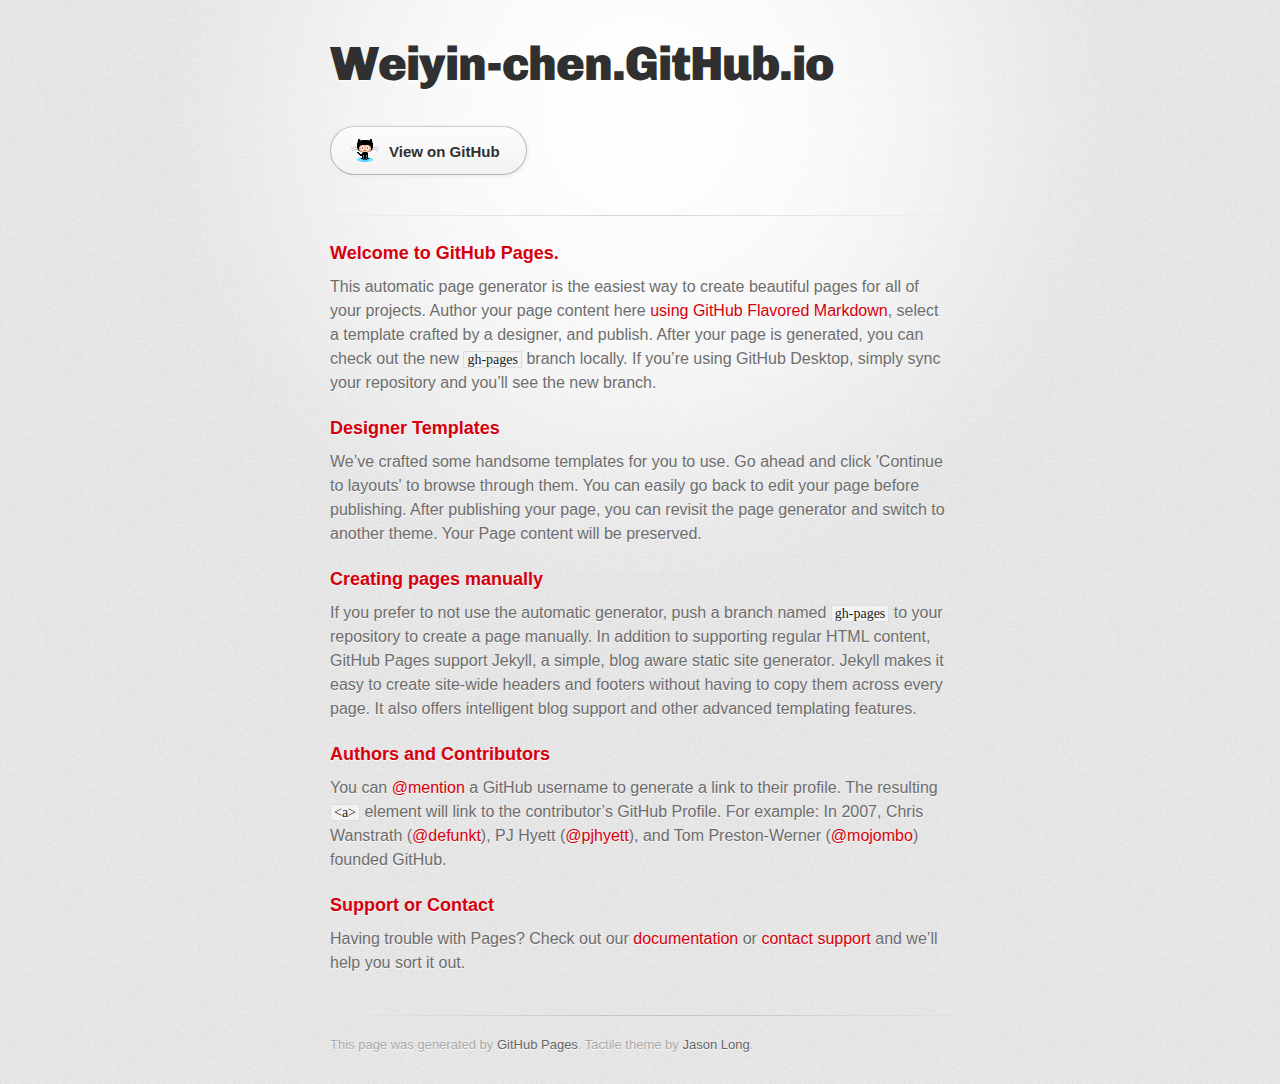
==== index.html @ 2c18babb "Replace master branch with page content via GitHub" ====
<!DOCTYPE html>
<html>
  <head>
    <meta charset='utf-8'>
    <meta http-equiv="X-UA-Compatible" content="chrome=1">
    <link href='https://fonts.googleapis.com/css?family=Chivo:900' rel='stylesheet' type='text/css'>
    <link rel="stylesheet" type="text/css" href="stylesheets/stylesheet.css" media="screen">
    <link rel="stylesheet" type="text/css" href="stylesheets/github-dark.css" media="screen">
    <link rel="stylesheet" type="text/css" href="stylesheets/print.css" media="print">
    <!--[if lt IE 9]>
    <script src="//html5shiv.googlecode.com/svn/trunk/html5.js"></script>
    <![endif]-->
    <title>Weiyin-chen.GitHub.io by Weiyin-Chen</title>
  </head>

  <body>
    <div id="container">
      <div class="inner">

        <header>
          <h1>Weiyin-chen.GitHub.io</h1>
          <h2></h2>
        </header>

        <section id="downloads" class="clearfix">
          <a href="https://github.com/Weiyin-Chen" id="view-on-github" class="button"><span>View on GitHub</span></a>
        </section>

        <hr>

        <section id="main_content">
          <h3>
<a id="welcome-to-github-pages" class="anchor" href="#welcome-to-github-pages" aria-hidden="true"><span aria-hidden="true" class="octicon octicon-link"></span></a>Welcome to GitHub Pages.</h3>

<p>This automatic page generator is the easiest way to create beautiful pages for all of your projects. Author your page content here <a href="https://guides.github.com/features/mastering-markdown/">using GitHub Flavored Markdown</a>, select a template crafted by a designer, and publish. After your page is generated, you can check out the new <code>gh-pages</code> branch locally. If you’re using GitHub Desktop, simply sync your repository and you’ll see the new branch.</p>

<h3>
<a id="designer-templates" class="anchor" href="#designer-templates" aria-hidden="true"><span aria-hidden="true" class="octicon octicon-link"></span></a>Designer Templates</h3>

<p>We’ve crafted some handsome templates for you to use. Go ahead and click 'Continue to layouts' to browse through them. You can easily go back to edit your page before publishing. After publishing your page, you can revisit the page generator and switch to another theme. Your Page content will be preserved.</p>

<h3>
<a id="creating-pages-manually" class="anchor" href="#creating-pages-manually" aria-hidden="true"><span aria-hidden="true" class="octicon octicon-link"></span></a>Creating pages manually</h3>

<p>If you prefer to not use the automatic generator, push a branch named <code>gh-pages</code> to your repository to create a page manually. In addition to supporting regular HTML content, GitHub Pages support Jekyll, a simple, blog aware static site generator. Jekyll makes it easy to create site-wide headers and footers without having to copy them across every page. It also offers intelligent blog support and other advanced templating features.</p>

<h3>
<a id="authors-and-contributors" class="anchor" href="#authors-and-contributors" aria-hidden="true"><span aria-hidden="true" class="octicon octicon-link"></span></a>Authors and Contributors</h3>

<p>You can <a href="https://help.github.com/articles/basic-writing-and-formatting-syntax/#mentioning-users-and-teams" class="user-mention">@mention</a> a GitHub username to generate a link to their profile. The resulting <code>&lt;a&gt;</code> element will link to the contributor’s GitHub Profile. For example: In 2007, Chris Wanstrath (<a href="https://github.com/defunkt" class="user-mention">@defunkt</a>), PJ Hyett (<a href="https://github.com/pjhyett" class="user-mention">@pjhyett</a>), and Tom Preston-Werner (<a href="https://github.com/mojombo" class="user-mention">@mojombo</a>) founded GitHub.</p>

<h3>
<a id="support-or-contact" class="anchor" href="#support-or-contact" aria-hidden="true"><span aria-hidden="true" class="octicon octicon-link"></span></a>Support or Contact</h3>

<p>Having trouble with Pages? Check out our <a href="https://help.github.com/pages">documentation</a> or <a href="https://github.com/contact">contact support</a> and we’ll help you sort it out.</p>
        </section>

        <footer>
          This page was generated by <a href="https://pages.github.com">GitHub Pages</a>. Tactile theme by <a href="https://twitter.com/jasonlong">Jason Long</a>.
        </footer>

        
      </div>
    </div>
  </body>
</html>
---- stylesheets/stylesheet.css ----
/* http://meyerweb.com/eric/tools/css/reset/
   v2.0 | 20110126
   License: none (public domain)
*/
html, body, div, span, applet, object, iframe,
h1, h2, h3, h4, h5, h6, p, blockquote, pre,
a, abbr, acronym, address, big, cite, code,
del, dfn, em, img, ins, kbd, q, s, samp,
small, strike, strong, sub, sup, tt, var,
b, u, i, center,
dl, dt, dd, ol, ul, li,
fieldset, form, label, legend,
table, caption, tbody, tfoot, thead, tr, th, td,
article, aside, canvas, details, embed,
figure, figcaption, footer, header, hgroup,
menu, nav, output, ruby, section, summary,
time, mark, audio, video {
	padding: 0;
	margin: 0;
	font: inherit;
	font-size: 100%;
	vertical-align: baseline;
	border: 0;
}
/* HTML5 display-role reset for older browsers */
article, aside, details, figcaption, figure,
footer, header, hgroup, menu, nav, section {
	display: block;
}
body {
	line-height: 1;
}
ol, ul {
	list-style: none;
}
blockquote, q {
	quotes: none;
}
blockquote:before, blockquote:after,
q:before, q:after {
	content: '';
	content: none;
}
table {
	border-spacing: 0;
	border-collapse: collapse;
}

/* LAYOUT STYLES */
body {
  font-family: 'Helvetica Neue', Helvetica, Arial, serif;
  font-size: 1em;
  line-height: 1.5;
  color: #6d6d6d;
  text-shadow: 0 1px 0 rgba(255, 255, 255, 0.8);
  background: #e7e7e7 url(../images/body-bg.png) 0 0 repeat;
}

a {
  color: #d5000d;
}
a:hover {
  color: #c5000c;
}

header {
  padding-top: 35px;
  padding-bottom: 25px;
}

header h1 {
  font-family: 'Chivo', 'Helvetica Neue', Helvetica, Arial, serif;
  font-size: 48px; font-weight: 900;
  line-height: 1.2;
  color: #303030;
  letter-spacing: -1px;
}

header h2 {
  font-size: 24px;
  font-weight: normal;
  line-height: 1.3;
  color: #aaa;
  letter-spacing: -1px;
}

#container {
  min-height: 595px;
  background: transparent url(../images/highlight-bg.jpg) 50% 0 no-repeat;
}

.inner {
  width: 620px;
  margin: 0 auto;
}

#container .inner img {
  max-width: 100%;
}

#downloads {
  margin-bottom: 40px;
}

a.button {
  display: block;
  float: left;
  width: 179px;
  padding: 12px 8px 12px 8px;
  margin-right: 14px;
  font-size: 15px;
  font-weight: bold;
  line-height: 25px;
  color: #303030;
  background: #fdfdfd; /* Old browsers */
  background: -moz-linear-gradient(top,  #fdfdfd 0%, #f2f2f2 100%); /* FF3.6+ */
  background: -webkit-gradient(linear, left top, left bottom, color-stop(0%,#fdfdfd), color-stop(100%,#f2f2f2)); /* Chrome,Safari4+ */
  background: -webkit-linear-gradient(top,  #fdfdfd 0%,#f2f2f2 100%); /* Chrome10+,Safari5.1+ */
  background: -o-linear-gradient(top,  #fdfdfd 0%,#f2f2f2 100%); /* Opera 11.10+ */
  background: -ms-linear-gradient(top,  #fdfdfd 0%,#f2f2f2 100%); /* IE10+ */
  background: linear-gradient(top,  #fdfdfd 0%,#f2f2f2 100%); /* W3C */
  filter: progid:DXImageTransform.Microsoft.gradient( startColorstr='#fdfdfd', endColorstr='#f2f2f2',GradientType=0 ); /* IE6-9 */
  border-top: solid 1px #cbcbcb;
  border-right: solid 1px #b7b7b7;
  border-bottom: solid 1px #b3b3b3;
  border-left: solid 1px #b7b7b7;
  border-radius: 30px;
  -webkit-box-shadow: 10px 10px 5px #888;
  -moz-box-shadow: 10px 10px 5px #888;
  box-shadow: 0px 1px 5px #e8e8e8;
  -moz-border-radius: 30px;
  -webkit-border-radius: 30px;
}
a.button:hover {
  background: #fafafa; /* Old browsers */
  background: -moz-linear-gradient(top,  #fdfdfd 0%, #f6f6f6 100%); /* FF3.6+ */
  background: -webkit-gradient(linear, left top, left bottom, color-stop(0%,#fdfdfd), color-stop(100%,#f6f6f6)); /* Chrome,Safari4+ */
  background: -webkit-linear-gradient(top,  #fdfdfd 0%,#f6f6f6 100%); /* Chrome10+,Safari5.1+ */
  background: -o-linear-gradient(top,  #fdfdfd 0%,#f6f6f6 100%); /* Opera 11.10+ */
  background: -ms-linear-gradient(top,  #fdfdfd 0%,#f6f6f6 100%); /* IE10+ */
  background: linear-gradient(top,  #fdfdfd 0%,#f6f6f6, 100%); /* W3C */
  filter: progid:DXImageTransform.Microsoft.gradient( startColorstr='#fdfdfd', endColorstr='#f6f6f6',GradientType=0 ); /* IE6-9 */
  border-top: solid 1px #b7b7b7;
  border-right: solid 1px #b3b3b3;
  border-bottom: solid 1px #b3b3b3;
  border-left: solid 1px #b3b3b3;
}

a.button span {
  display: block;
  height: 23px;
  padding-left: 50px;
}

#download-zip span {
  background: transparent url(../images/zip-icon.png) 12px 50% no-repeat;
}
#download-tar-gz span {
  background: transparent url(../images/tar-gz-icon.png) 12px 50% no-repeat;
}
#view-on-github span {
  background: transparent url(../images/octocat-icon.png) 12px 50% no-repeat;
}
#view-on-github {
  margin-right: 0;
}

code, pre {
  margin-bottom: 30px;
  font-family: Monaco, "Bitstream Vera Sans Mono", "Lucida Console", Terminal;
  font-size: 14px;
  color: #222;
}

code {
  padding: 0 3px;
  background-color: #f2f2f2;
  border: solid 1px #ddd;
}

pre {
  padding: 20px;
  overflow: auto;
  color: #f2f2f2;
  text-shadow: none;
  background: #303030;
}
pre code {
  padding: 0;
  color: #f2f2f2;
  background-color: #303030;
  border: none;
}

ul, ol, dl {
  margin-bottom: 20px;
}


/* COMMON STYLES */

hr {
  height: 1px;
  padding-bottom: 1em;
  margin-top: 1em;
  line-height: 1px;
  background: transparent url('../images/hr.png') 50% 0 no-repeat;
  border: none;
}

strong {
  font-weight: bold;
}

em {
  font-style: italic;
}

table {
  width: 100%;
  border: 1px solid #ebebeb;
}

th {
  font-weight: 500;
}

td {
  font-weight: 300;
  text-align: center;
  border: 1px solid #ebebeb;
}

form {
  padding: 20px;
  background: #f2f2f2;

}


/* GENERAL ELEMENT TYPE STYLES */

h1 {
  font-size: 32px;
}

h2 {
  margin-bottom: 8px;
  font-size: 22px;
  font-weight: bold;
  color: #303030;
}

h3 {
  margin-bottom: 8px;
  font-size: 18px;
  font-weight: bold;
  color: #d5000d;
}

h4 {
  font-size: 16px;
  font-weight: bold;
  color: #303030;
}

h5 {
  font-size: 1em;
  color: #303030;
}

h6 {
  font-size: .8em;
  color: #303030;
}

p {
  margin-bottom: 20px;
  font-weight: 300;
}

a {
  text-decoration: none;
}

p a {
  font-weight: 400;
}

blockquote {
  padding: 0 0 0 30px;
  margin-bottom: 20px;
  font-size: 1.6em;
  border-left: 10px solid #e9e9e9;
}

ul li {
  list-style-position: inside;
  list-style: disc;
  padding-left: 20px;
}

ol li {
  list-style-position: inside;
  list-style: decimal;
  padding-left: 3px;
}

dl dt {
  color: #303030;
}

footer {
  padding-top: 20px;
  padding-bottom: 30px;
  margin-top: 40px;
  font-size: 13px;
  color: #aaa;
  background: transparent url('../images/hr.png') 0 0 no-repeat;
}

footer a {
  color: #666;
}
footer a:hover {
  color: #444;
}

/* MISC */
.clearfix:after {
  display: block;
  height: 0;
  clear: both;
  visibility: hidden;
  content: '.';
}

.clearfix {display: inline-block;}
* html .clearfix {height: 1%;}
.clearfix {display: block;}

/* #Media Queries
================================================== */

/* Smaller than standard 960 (devices and browsers) */
@media only screen and (max-width: 959px) { }

/* Tablet Portrait size to standard 960 (devices and browsers) */
@media only screen and (min-width: 768px) and (max-width: 959px) { }

/* All Mobile Sizes (devices and browser) */
@media only screen and (max-width: 767px) {
  header {
    padding-top: 10px;
    padding-bottom: 10px;
  }
  #downloads {
    margin-bottom: 25px;
  }
  #download-zip, #download-tar-gz {
    display: none;
  }
  .inner {
    width: 94%;
    margin: 0 auto;
  }
}

/* Mobile Landscape Size to Tablet Portrait (devices and browsers) */
@media only screen and (min-width: 480px) and (max-width: 767px) { }

/* Mobile Portrait Size to Mobile Landscape Size (devices and browsers) */
@media only screen and (max-width: 479px) { }
---- stylesheets/github-dark.css ----
/*
The MIT License (MIT)

Copyright (c) 2015 GitHub, Inc.

Permission is hereby granted, free of charge, to any person obtaining a copy
of this software and associated documentation files (the "Software"), to deal
in the Software without restriction, including without limitation the rights
to use, copy, modify, merge, publish, distribute, sublicense, and/or sell
copies of the Software, and to permit persons to whom the Software is
furnished to do so, subject to the following conditions:

The above copyright notice and this permission notice shall be included in all
copies or substantial portions of the Software.

THE SOFTWARE IS PROVIDED "AS IS", WITHOUT WARRANTY OF ANY KIND, EXPRESS OR
IMPLIED, INCLUDING BUT NOT LIMITED TO THE WARRANTIES OF MERCHANTABILITY,
FITNESS FOR A PARTICULAR PURPOSE AND NONINFRINGEMENT. IN NO EVENT SHALL THE
AUTHORS OR COPYRIGHT HOLDERS BE LIABLE FOR ANY CLAIM, DAMAGES OR OTHER
LIABILITY, WHETHER IN AN ACTION OF CONTRACT, TORT OR OTHERWISE, ARISING FROM,
OUT OF OR IN CONNECTION WITH THE SOFTWARE OR THE USE OR OTHER DEALINGS IN THE
SOFTWARE.

*/

.pl-c /* comment */ {
  color: #969896;
}

.pl-c1      /* constant, markup.raw, meta.diff.header, meta.module-reference, meta.property-name, support, support.constant, support.variable, variable.other.constant */,
.pl-s .pl-v /* string variable */ {
  color: #0099cd;
}

.pl-e  /* entity */,
.pl-en /* entity.name */ {
  color: #9774cb;
}

.pl-s .pl-s1 /* string source */,
.pl-smi      /* storage.modifier.import, storage.modifier.package, storage.type.java, variable.other, variable.parameter.function */ {
  color: #ddd;
}

.pl-ent /* entity.name.tag */ {
  color: #7bcc72;
}

.pl-k /* keyword, storage, storage.type */ {
  color: #cc2372;
}

.pl-pds              /* punctuation.definition.string, string.regexp.character-class */,
.pl-s                /* string */,
.pl-s .pl-pse .pl-s1 /* string punctuation.section.embedded source */,
.pl-sr               /* string.regexp */,
.pl-sr .pl-cce       /* string.regexp constant.character.escape */,
.pl-sr .pl-sra       /* string.regexp string.regexp.arbitrary-repitition */,
.pl-sr .pl-sre       /* string.regexp source.ruby.embedded */ {
  color: #3c66e2;
}

.pl-v /* variable */ {
  color: #fb8764;
}

.pl-id /* invalid.deprecated */ {
  color: #e63525;
}

.pl-ii /* invalid.illegal */ {
  background-color: #e63525;
  color: #f8f8f8;
}

.pl-sr .pl-cce /* string.regexp constant.character.escape */ {
  color: #7bcc72;
  font-weight: bold;
}

.pl-ml /* markup.list */ {
  color: #c26b2b;
}

.pl-mh        /* markup.heading */,
.pl-mh .pl-en /* markup.heading entity.name */,
.pl-ms        /* meta.separator */ {
  color: #264ec5;
  font-weight: bold;
}

.pl-mq /* markup.quote */ {
  color: #00acac;
}

.pl-mi /* markup.italic */ {
  color: #ddd;
  font-style: italic;
}

.pl-mb /* markup.bold */ {
  color: #ddd;
  font-weight: bold;
}

.pl-md /* markup.deleted, meta.diff.header.from-file */ {
  background-color: #ffecec;
  color: #bd2c00;
}

.pl-mi1 /* markup.inserted, meta.diff.header.to-file */ {
  background-color: #eaffea;
  color: #55a532;
}

.pl-mdr /* meta.diff.range */ {
  color: #9774cb;
  font-weight: bold;
}

.pl-mo /* meta.output */ {
  color: #264ec5;
}
---- stylesheets/print.css ----
html, body, div, span, applet, object, iframe,
h1, h2, h3, h4, h5, h6, p, blockquote, pre,
a, abbr, acronym, address, big, cite, code,
del, dfn, em, img, ins, kbd, q, s, samp,
small, strike, strong, sub, sup, tt, var,
b, u, i, center,
dl, dt, dd, ol, ul, li,
fieldset, form, label, legend,
table, caption, tbody, tfoot, thead, tr, th, td,
article, aside, canvas, details, embed,
figure, figcaption, footer, header, hgroup,
menu, nav, output, ruby, section, summary,
time, mark, audio, video {
  padding: 0;
  margin: 0;
  font: inherit;
  font-size: 100%;
  vertical-align: baseline;
  border: 0;
}
/* HTML5 display-role reset for older browsers */
article, aside, details, figcaption, figure,
footer, header, hgroup, menu, nav, section {
  display: block;
}
body {
  line-height: 1;
}
ol, ul {
  list-style: none;
}
blockquote, q {
  quotes: none;
}
blockquote:before, blockquote:after,
q:before, q:after {
  content: '';
  content: none;
}
table {
  border-spacing: 0;
  border-collapse: collapse;
}
body {
  font-family: 'Helvetica Neue', Helvetica, Arial, serif;
  font-size: 13px;
  line-height: 1.5;
  color: #000;
}

a {
  font-weight: bold;
  color: #d5000d;
}

header {
  padding-top: 35px;
  padding-bottom: 10px;
}

header h1 {
  font-size: 48px;
  font-weight: bold;
  line-height: 1.2;
  color: #303030;
  letter-spacing: -1px;
}

header h2 {
  font-size: 24px;
  font-weight: normal;
  line-height: 1.3;
  color: #aaa;
  letter-spacing: -1px;
}
#downloads {
  display: none;
}
#main_content {
  padding-top: 20px;
}

code, pre {
  margin-bottom: 30px;
  font-family: Monaco, "Bitstream Vera Sans Mono", "Lucida Console", Terminal;
  font-size: 12px;
  color: #222;
}

code {
  padding: 0 3px;
}

pre {
  padding: 20px;
  overflow: auto;
  border: solid 1px #ddd;
}
pre code {
  padding: 0;
}

ul, ol, dl {
  margin-bottom: 20px;
}


/* COMMON STYLES */

table {
  width: 100%;
  border: 1px solid #ebebeb;
}

th {
  font-weight: 500;
}

td {
  font-weight: 300;
  text-align: center;
  border: 1px solid #ebebeb;
}

form {
  padding: 20px;
  background: #f2f2f2;

}


/* GENERAL ELEMENT TYPE STYLES */

h1 {
  font-size: 2.8em;
}

h2 {
  margin-bottom: 8px;
  font-size: 22px;
  font-weight: bold;
  color: #303030;
}

h3 {
  margin-bottom: 8px;
  font-size: 18px;
  font-weight: bold;
  color: #d5000d;
}

h4 {
  font-size: 16px;
  font-weight: bold;
  color: #303030;
}

h5 {
  font-size: 1em;
  color: #303030;
}

h6 {
  font-size: .8em;
  color: #303030;
}

p {
  margin-bottom: 20px;
  font-weight: 300;
}

a {
  text-decoration: none;
}

p a {
  font-weight: 400;
}

blockquote {
  padding: 0 0 0 30px;
  margin-bottom: 20px;
  font-size: 1.6em;
  border-left: 10px solid #e9e9e9;
}

ul li {
  list-style-position: inside;
  list-style: disc;
  padding-left: 20px;
}

ol li {
  list-style-position: inside;
  list-style: decimal;
  padding-left: 3px;
}

dl dd {
  font-style: italic;
  font-weight: 100;
}

footer {
  padding-top: 20px;
  padding-bottom: 30px;
  margin-top: 40px;
  font-size: 13px;
  color: #aaa;
}

footer a {
  color: #666;
}

/* MISC */
.clearfix:after {
  display: block;
  height: 0;
  clear: both;
  visibility: hidden;
  content: '.';
}

.clearfix {display: inline-block;}
* html .clearfix {height: 1%;}
.clearfix {display: block;}
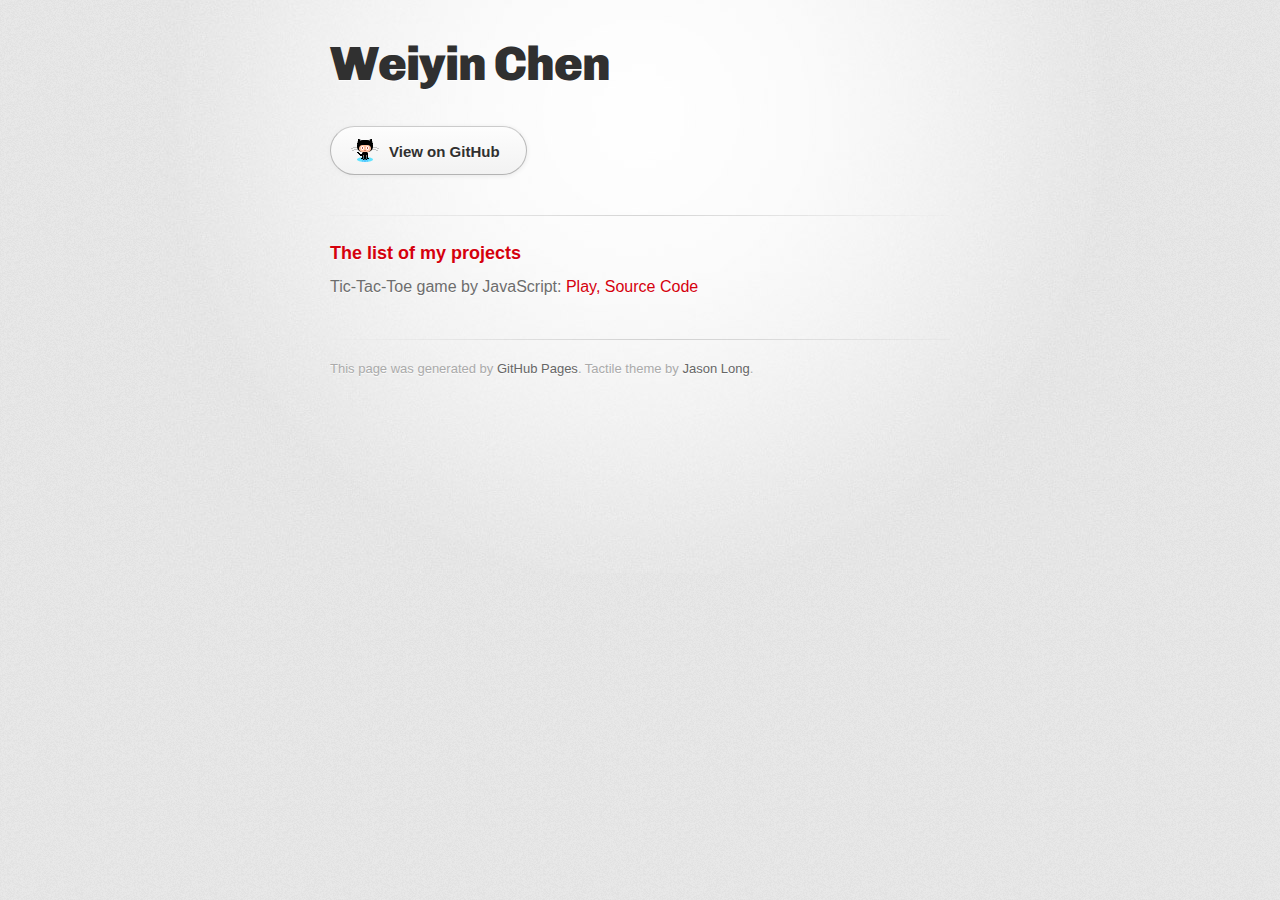
==== commit 93bc99e8: "add a new project" ====
--- a/index.html
+++ b/index.html
@@ -10,7 +10,7 @@
     <!--[if lt IE 9]>
     <script src="//html5shiv.googlecode.com/svn/trunk/html5.js"></script>
     <![endif]-->
-    <title>Weiyin-chen.GitHub.io by Weiyin-Chen</title>
+    <title>Weiyin Chen's Github page</title>
   </head>
 
   <body>
@@ -18,7 +18,7 @@
       <div class="inner">
 
         <header>
-          <h1>Weiyin-chen.GitHub.io</h1>
+          <h1>Weiyin Chen</h1>
           <h2></h2>
         </header>
 
@@ -29,30 +29,14 @@
         <hr>
 
         <section id="main_content">
-          <h3>
-<a id="welcome-to-github-pages" class="anchor" href="#welcome-to-github-pages" aria-hidden="true"><span aria-hidden="true" class="octicon octicon-link"></span></a>Welcome to GitHub Pages.</h3>
 
-<p>This automatic page generator is the easiest way to create beautiful pages for all of your projects. Author your page content here <a href="https://guides.github.com/features/mastering-markdown/">using GitHub Flavored Markdown</a>, select a template crafted by a designer, and publish. After your page is generated, you can check out the new <code>gh-pages</code> branch locally. If you’re using GitHub Desktop, simply sync your repository and you’ll see the new branch.</p>
+        <h3>The list of my projects</h3>
 
-<h3>
-<a id="designer-templates" class="anchor" href="#designer-templates" aria-hidden="true"><span aria-hidden="true" class="octicon octicon-link"></span></a>Designer Templates</h3>
+        <p>
+        Tic-Tac-Toe game by JavaScript: <a href="Tic-Tac-Toe/index.html" target="_blank" class="addlink">Play,</a> 
+        <a href="https://github.com/Weiyin-Chen/Tic-Tac-Toe" target="_blank" class="addlink">Source Code</a>
+        </p>
 
-<p>We’ve crafted some handsome templates for you to use. Go ahead and click 'Continue to layouts' to browse through them. You can easily go back to edit your page before publishing. After publishing your page, you can revisit the page generator and switch to another theme. Your Page content will be preserved.</p>
-
-<h3>
-<a id="creating-pages-manually" class="anchor" href="#creating-pages-manually" aria-hidden="true"><span aria-hidden="true" class="octicon octicon-link"></span></a>Creating pages manually</h3>
-
-<p>If you prefer to not use the automatic generator, push a branch named <code>gh-pages</code> to your repository to create a page manually. In addition to supporting regular HTML content, GitHub Pages support Jekyll, a simple, blog aware static site generator. Jekyll makes it easy to create site-wide headers and footers without having to copy them across every page. It also offers intelligent blog support and other advanced templating features.</p>
-
-<h3>
-<a id="authors-and-contributors" class="anchor" href="#authors-and-contributors" aria-hidden="true"><span aria-hidden="true" class="octicon octicon-link"></span></a>Authors and Contributors</h3>
-
-<p>You can <a href="https://help.github.com/articles/basic-writing-and-formatting-syntax/#mentioning-users-and-teams" class="user-mention">@mention</a> a GitHub username to generate a link to their profile. The resulting <code>&lt;a&gt;</code> element will link to the contributor’s GitHub Profile. For example: In 2007, Chris Wanstrath (<a href="https://github.com/defunkt" class="user-mention">@defunkt</a>), PJ Hyett (<a href="https://github.com/pjhyett" class="user-mention">@pjhyett</a>), and Tom Preston-Werner (<a href="https://github.com/mojombo" class="user-mention">@mojombo</a>) founded GitHub.</p>
-
-<h3>
-<a id="support-or-contact" class="anchor" href="#support-or-contact" aria-hidden="true"><span aria-hidden="true" class="octicon octicon-link"></span></a>Support or Contact</h3>
-
-<p>Having trouble with Pages? Check out our <a href="https://help.github.com/pages">documentation</a> or <a href="https://github.com/contact">contact support</a> and we’ll help you sort it out.</p>
         </section>
 
         <footer>
